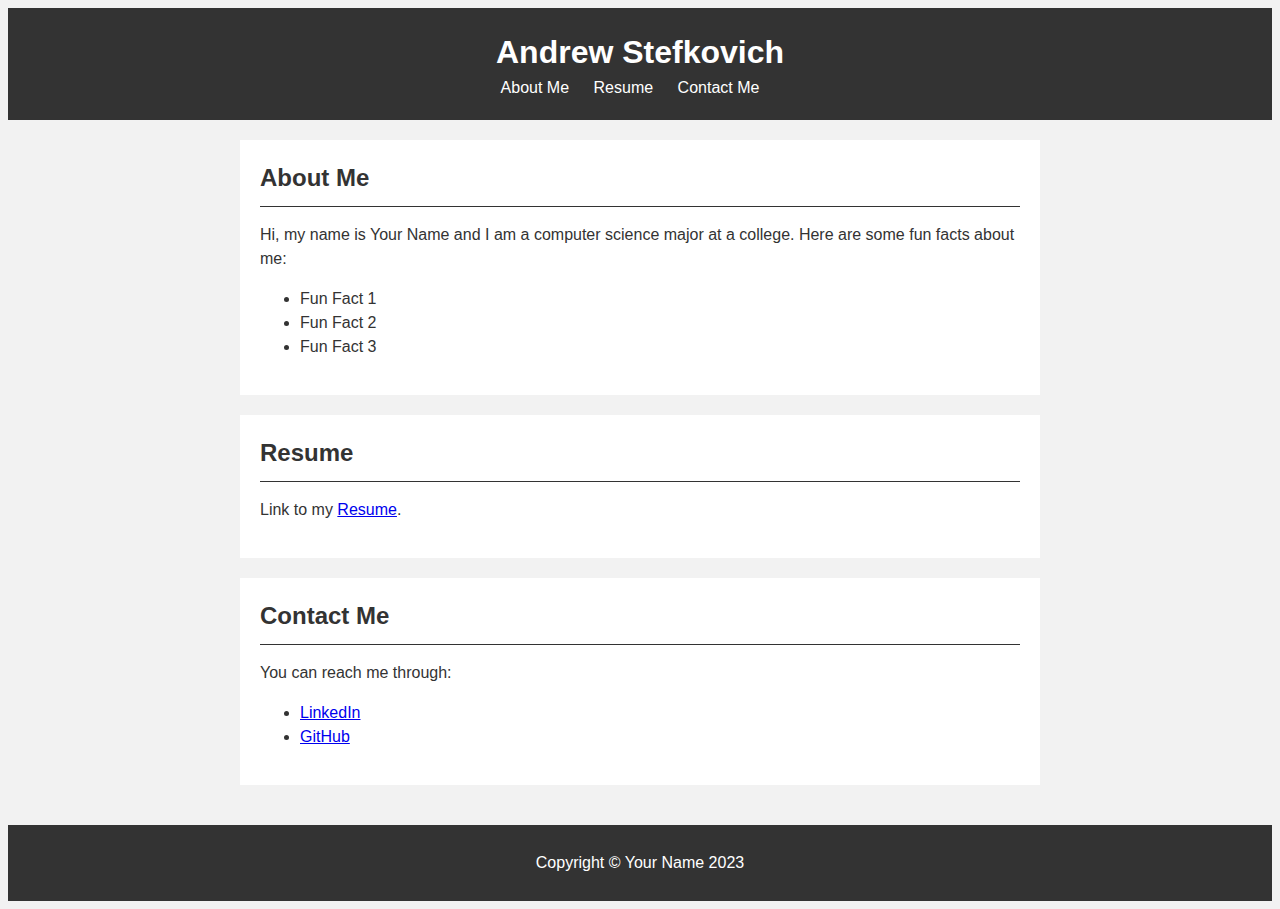
==== PersonalWebsite/index.html @ 4370dc69 "basic html and css" ====
<!DOCTYPE html>
<html>
  <head>
    <meta charset="UTF-8">
    <title>Andrew Stefkovich - Personal Website</title>
    <link rel="stylesheet" type="text/css" href="style.css">
  </head>
  <body>
    <header>
      <h1>Andrew Stefkovich</h1>
      <nav>
        <ul>
          <li><a href="#about">About Me</a></li>
          <li><a href="#resume">Resume</a></li>
          <li><a href="#contact">Contact Me</a></li>
        </ul>
      </nav>
    </header>
    <main>
      <section id="about">
        <h2>About Me</h2>
        <p>Hi, my name is Your Name and I am a computer science major at a college. Here are some fun facts about me:</p>
        <ul>
          <li>Fun Fact 1</li>
          <li>Fun Fact 2</li>
          <li>Fun Fact 3</li>
        </ul>
      </section>
      <section id="resume">
        <h2>Resume</h2>
        <p>Link to my <a href="StefkovichAndrew_ResumeVT2024.pdf" target="_blank">Resume</a>.</p>
      </section>
      <section id="contact">
        <h2>Contact Me</h2>
        <p>You can reach me through:</p>
        <ul>
          <li><a href="https://linkedin.com/in/andrew-stefkovich" target="_blank">LinkedIn</a></li>
          <li><a href="https://github.com/andrewstef10" target="_blank">GitHub</a></li>
        </ul>
      </section>
    </main>
    <footer>
      <p>Copyright © Your Name 2023</p>
    </footer>
  </body>
</html>
---- PersonalWebsite/style.css ----
body {
    font-family: Arial, sans-serif;
    font-size: 16px;
    line-height: 1.5;
    color: #333;
    background-color: #f2f2f2;
  }
  
  header {
    background-color: #333;
    color: #fff;
    padding: 20px;
    text-align: center;
  }
  
  header h1 {
    margin: 0;
  }
  
  header nav {
    display: inline-block;
  }
  
  header nav ul {
    list-style: none;
    margin: 0;
    padding: 0;
    display: inline-block;
  }
  
  header nav li {
    display: inline-block;
    margin-right: 20px;
  }
  
  header nav a {
    color: #fff;
    text-decoration: none;
  }
  
  main {
    padding: 20px;
    max-width: 800px;
    margin: 0 auto;
  }
  
  section {
    background-color: #fff;
    padding: 20px;
    margin-bottom: 20px;
  }
  
  section h2 {
    font-size: 24px;
    margin: 0;
    padding-bottom: 10px;
    border-bottom: 1px solid #333;
  }
  
  footer {
    background-color: #333;
    color: #fff;
    padding: 10px;
    text-align: center;
  }
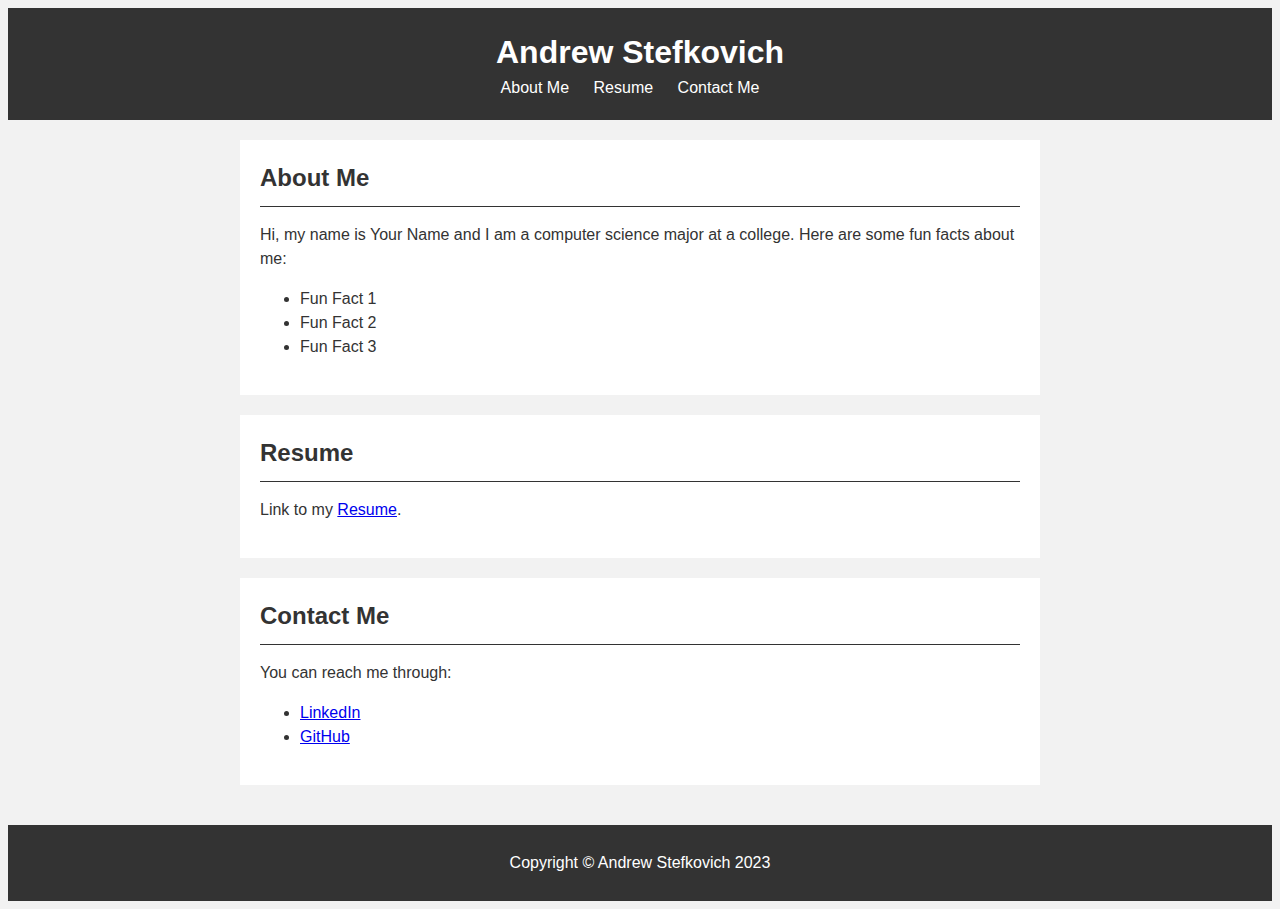
==== commit 61494bbb: "Update index.html" ====
--- a/PersonalWebsite/index.html
+++ b/PersonalWebsite/index.html
@@ -40,7 +40,7 @@
       </section>
     </main>
     <footer>
-      <p>Copyright © Your Name 2023</p>
+      <p>Copyright © Andrew Stefkovich 2023</p>
     </footer>
   </body>
 </html>
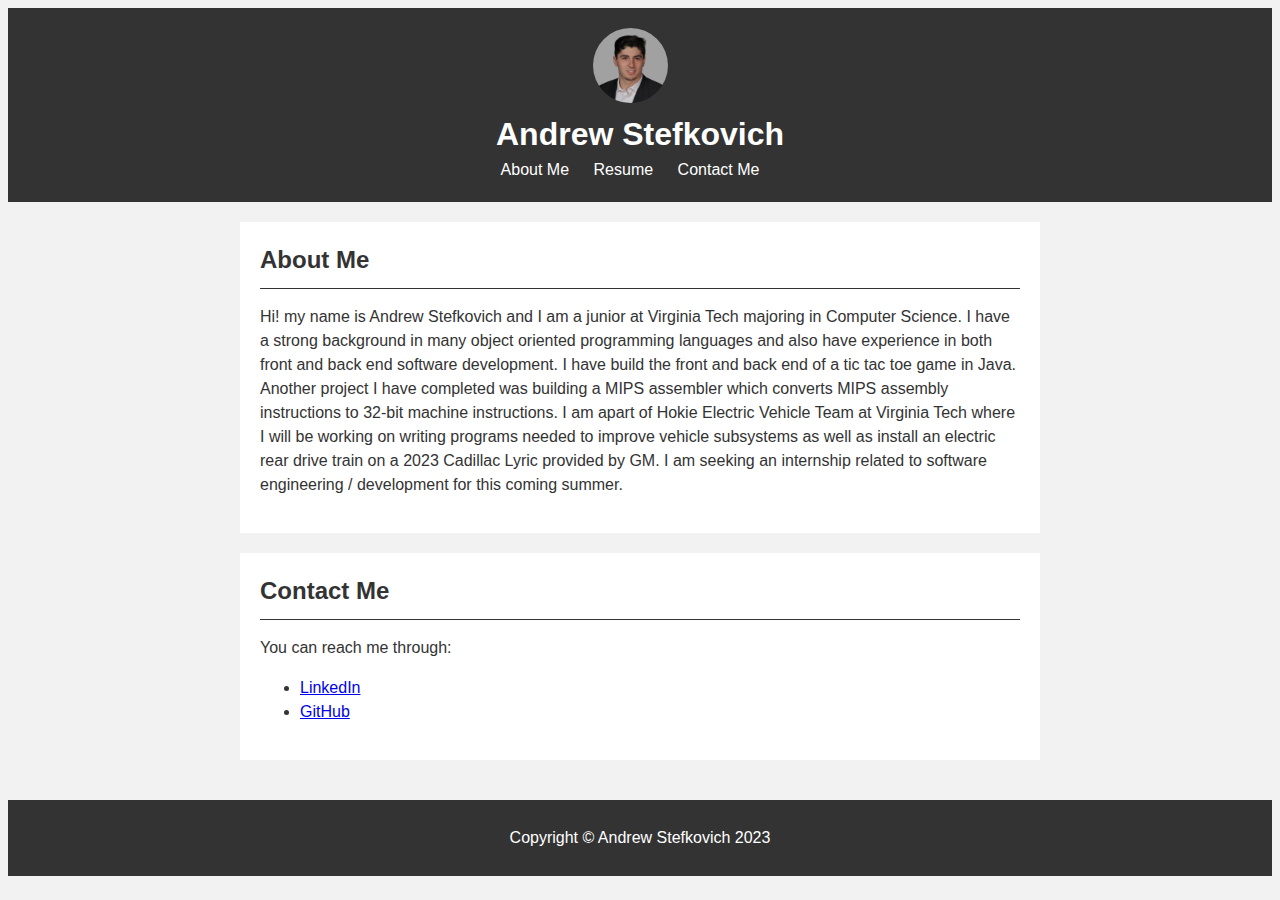
==== commit ed94eb34: "added profile picture" ====
--- a/PersonalWebsite/index.html
+++ b/PersonalWebsite/index.html
@@ -7,11 +7,12 @@
   </head>
   <body>
     <header>
-      <h1>Andrew Stefkovich</h1>
+      <img src="Professional Profile Picture.jpg" alt="My profile picture" id="profile-picture">
+      <h1>Andrew Stefkovich</h1> 
       <nav>
         <ul>
           <li><a href="#about">About Me</a></li>
-          <li><a href="#resume">Resume</a></li>
+          <li><a href="StefkovichAndrew_ResumeVT2024.pdf" target="_blank">Resume</a></li>
           <li><a href="#contact">Contact Me</a></li>
         </ul>
       </nav>
@@ -19,16 +20,14 @@
     <main>
       <section id="about">
         <h2>About Me</h2>
-        <p>Hi, my name is Your Name and I am a computer science major at a college. Here are some fun facts about me:</p>
-        <ul>
-          <li>Fun Fact 1</li>
-          <li>Fun Fact 2</li>
-          <li>Fun Fact 3</li>
-        </ul>
-      </section>
-      <section id="resume">
-        <h2>Resume</h2>
-        <p>Link to my <a href="StefkovichAndrew_ResumeVT2024.pdf" target="_blank">Resume</a>.</p>
+        <p>Hi! my name is Andrew Stefkovich and I am a junior at Virginia Tech majoring in Computer Science. I have 
+          a strong background in many object oriented programming languages and also have experience in both front and back end software development.
+          I have build the front and back end of a tic tac toe game in Java.
+          Another project I have completed was building a MIPS assembler which converts MIPS assembly instructions to 32-bit machine instructions.
+          I am apart of Hokie Electric Vehicle Team at Virginia Tech where I will be working on writing programs needed to improve vehicle
+          subsystems as well as install an electric rear drive train on a 2023 Cadillac Lyric provided by GM.
+          I am seeking an internship related to software engineering / development for this coming summer.
+          </p>
       </section>
       <section id="contact">
         <h2>Contact Me</h2>
--- a/PersonalWebsite/style.css
+++ b/PersonalWebsite/style.css
@@ -63,4 +63,12 @@
     padding: 10px;
     text-align: center;
   }
+
+  #profile-picture {
+    width: 75px;
+    height: 75px;
+    border-radius: 50%;
+    float: none;
+    margin-right: 20px;
+  }
   